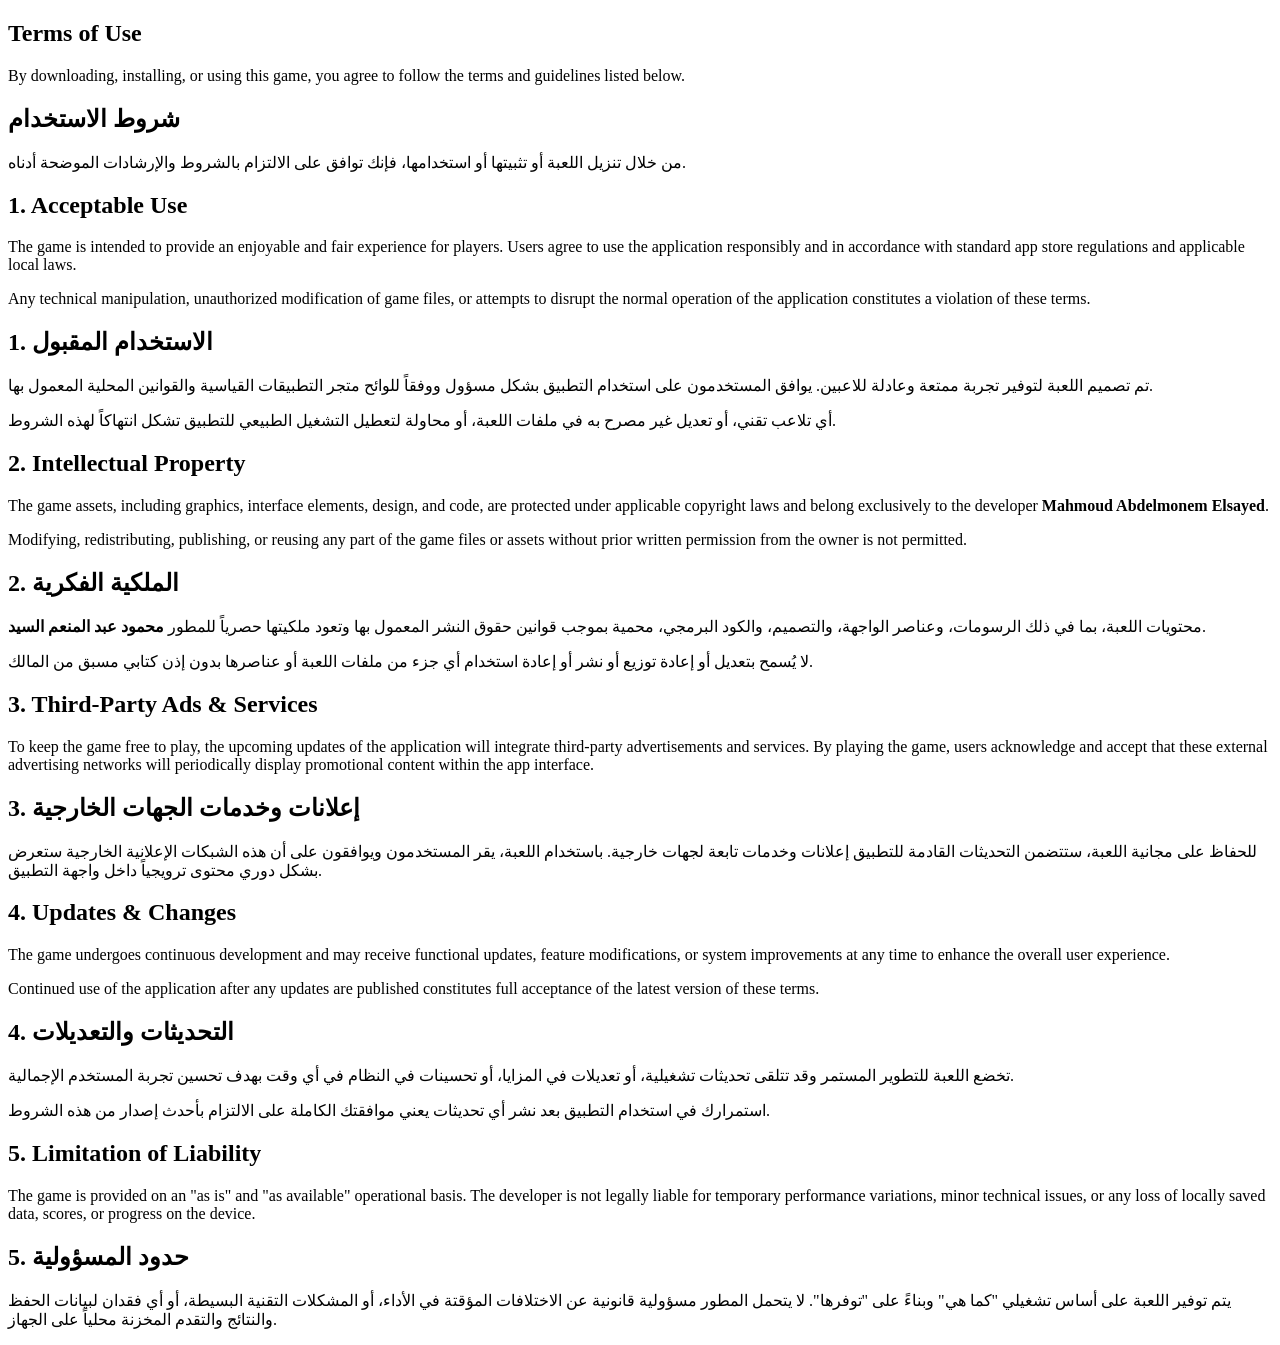
==== index.html @ fb296ae9 "Add files via upload" ====
<!DOCTYPE html>
<html lang="en">
<head>
    <meta charset="UTF-8">
    <meta name="viewport" content="width=device-width, initial-scale=1.0">
    <title>Terms of Use | BLOCK PUZZLE</title>
    <meta name="description" content="Official Terms of Use and guidelines for playing BLOCK PUZZLE safely and fairly.">
    <meta name="author" content="Mahmoud Abdelmonem Elsayed">
    <link rel="icon" type="image/png" href="assets/images/favicon.png">
    <link rel="stylesheet" href="assets/css/style.css">
</head>
<body>
    <header class="header"></header>
    
    <main class="main-content container">
        <section class="hero">
            <div class="lang-en">
                <h1>Terms of Use</h1>
                <p>By downloading, installing, or using this game, you agree to follow the terms and guidelines listed below.</p>
            </div>
            <div class="lang-ar">
                <h1>شروط الاستخدام</h1>
                <p>من خلال تنزيل اللعبة أو تثبيتها أو استخدامها، فإنك توافق على الالتزام بالشروط والإرشادات الموضحة أدناه.</p>
            </div>
        </section>

        <section>
            <div class="lang-en">
                <h2>1. Acceptable Use</h2>
                <p>The game is intended to provide an enjoyable and fair experience for players. Users agree to use the application responsibly and in accordance with standard app store regulations and applicable local laws.</p>
                <p>Any technical manipulation, unauthorized modification of game files, or attempts to disrupt the normal operation of the application constitutes a violation of these terms.</p>
            </div>
            <div class="lang-ar">
                <h2>1. الاستخدام المقبول</h2>
                <p>تم تصميم اللعبة لتوفير تجربة ممتعة وعادلة للاعبين. يوافق المستخدمون على استخدام التطبيق بشكل مسؤول ووفقاً للوائح متجر التطبيقات القياسية والقوانين المحلية المعمول بها.</p>
                <p>أي تلاعب تقني، أو تعديل غير مصرح به في ملفات اللعبة، أو محاولة لتعطيل التشغيل الطبيعي للتطبيق تشكل انتهاكاً لهذه الشروط.</p>
            </div>
        </section>

        <section>
            <div class="lang-en">
                <h2>2. Intellectual Property</h2>
                <p>The game assets, including graphics, interface elements, design, and code, are protected under applicable copyright laws and belong exclusively to the developer <strong>Mahmoud Abdelmonem Elsayed</strong>.</p>
                <p>Modifying, redistributing, publishing, or reusing any part of the game files or assets without prior written permission from the owner is not permitted.</p>
            </div>
            <div class="lang-ar">
                <h2>2. الملكية الفكرية</h2>
                <p>محتويات اللعبة، بما في ذلك الرسومات، وعناصر الواجهة، والتصميم، والكود البرمجي، محمية بموجب قوانين حقوق النشر المعمول بها وتعود ملكيتها حصرياً للمطور <strong>محمود عبد المنعم السيد</strong>.</p>
                <p>لا يُسمح بتعديل أو إعادة توزيع أو نشر أو إعادة استخدام أي جزء من ملفات اللعبة أو عناصرها بدون إذن كتابي مسبق من المالك.</p>
            </div>
        </section>

        <section>
            <div class="lang-en">
                <h2>3. Third-Party Ads & Services</h2>
                <p>To keep the game free to play, the upcoming updates of the application will integrate third-party advertisements and services. By playing the game, users acknowledge and accept that these external advertising networks will periodically display promotional content within the app interface.</p>
            </div>
            <div class="lang-ar">
                <h2>3. إعلانات وخدمات الجهات الخارجية</h2>
                <p>للحفاظ على مجانية اللعبة، ستتضمن التحديثات القادمة للتطبيق إعلانات وخدمات تابعة لجهات خارجية. باستخدام اللعبة، يقر المستخدمون ويوافقون على أن هذه الشبكات الإعلانية الخارجية ستعرض بشكل دوري محتوى ترويجياً داخل واجهة التطبيق.</p>
            </div>
        </section>

        <section>
            <div class="lang-en">
                <h2>4. Updates & Changes</h2>
                <p>The game undergoes continuous development and may receive functional updates, feature modifications, or system improvements at any time to enhance the overall user experience.</p>
                <p>Continued use of the application after any updates are published constitutes full acceptance of the latest version of these terms.</p>
            </div>
            <div class="lang-ar">
                <h2>4. التحديثات والتعديلات</h2>
                <p>تخضع اللعبة للتطوير المستمر وقد تتلقى تحديثات تشغيلية، أو تعديلات في المزايا، أو تحسينات في النظام في أي وقت بهدف تحسين تجربة المستخدم الإجمالية.</p>
                <p>استمرارك في استخدام التطبيق بعد نشر أي تحديثات يعني موافقتك الكاملة على الالتزام بأحدث إصدار من هذه الشروط.</p>
            </div>
        </section>

        <section>
            <div class="lang-en">
                <h2>5. Limitation of Liability</h2>
                <p>The game is provided on an "as is" and "as available" operational basis. The developer is not legally liable for temporary performance variations, minor technical issues, or any loss of locally saved data, scores, or progress on the device.</p>
            </div>
            <div class="lang-ar">
                <h2>5. حدود المسؤولية</h2>
                <p>يتم توفير اللعبة على أساس تشغيلي "كما هي" وبناءً على "توفرها". لا يتحمل المطور مسؤولية قانونية عن الاختلافات المؤقتة في الأداء، أو المشكلات التقنية البسيطة، أو أي فقدان لبيانات الحفظ والنتائج والتقدم المخزنة محلياً على الجهاز.</p>
            </div>
        </section>
    </main>

    <footer class="footer"></footer>
    <script src="assets/js/core.js"></script>
</body>
</html>
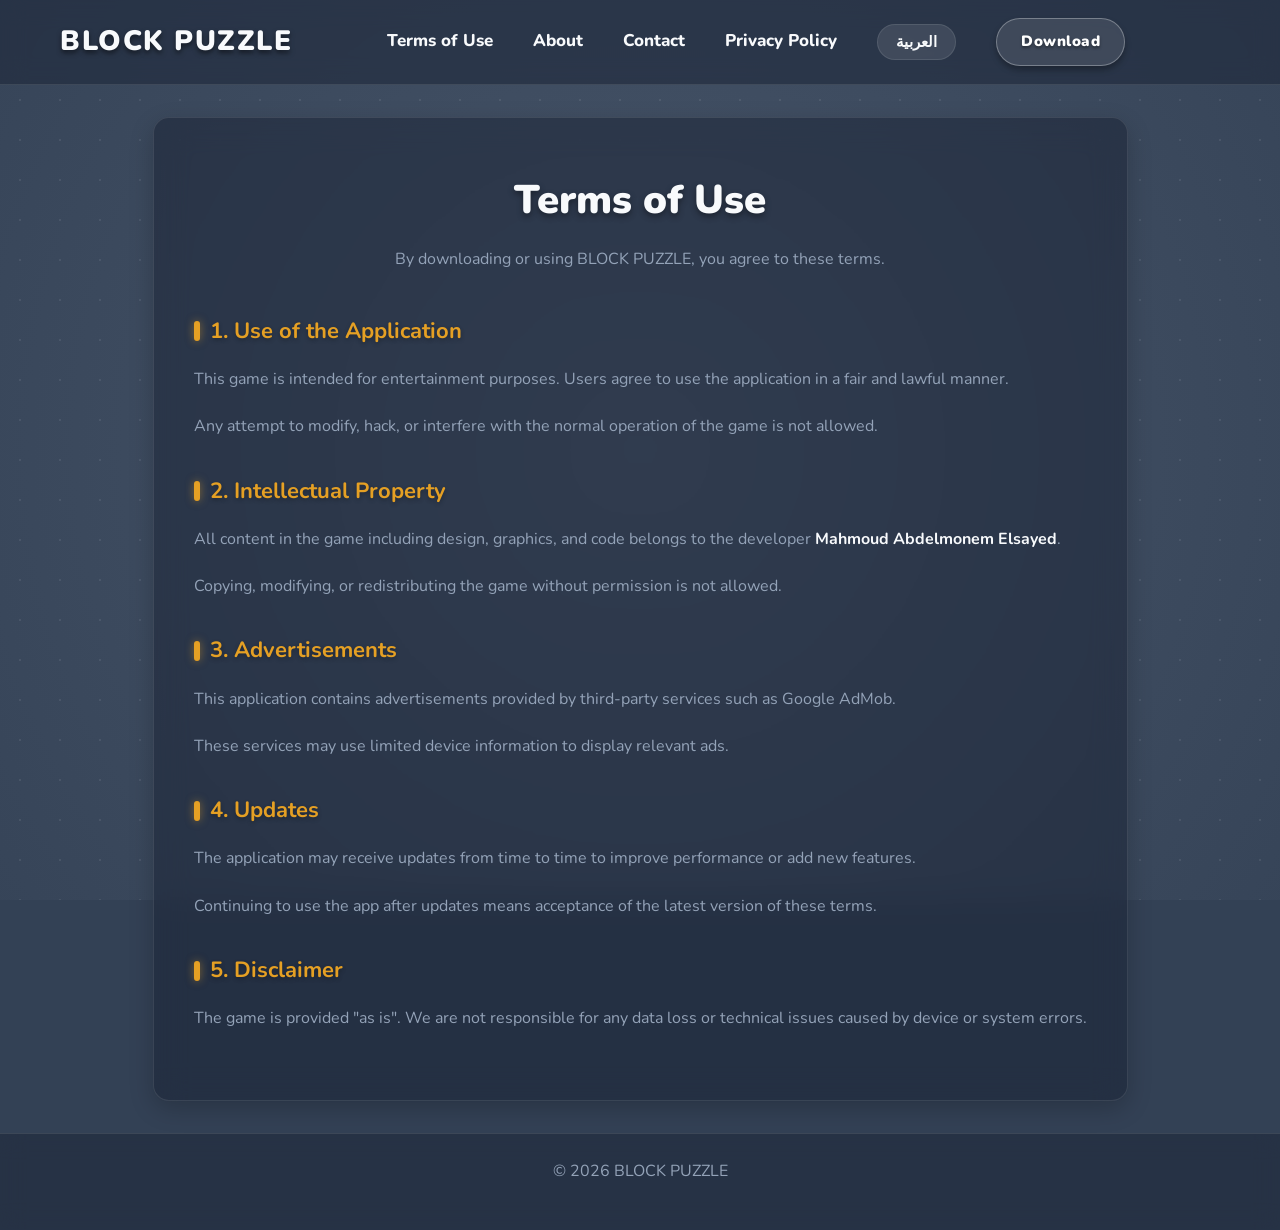
==== commit ce1c53fb: "Update terms of use and restructure sections" ====
--- a/index.html
+++ b/index.html
@@ -4,89 +4,101 @@
     <meta charset="UTF-8">
     <meta name="viewport" content="width=device-width, initial-scale=1.0">
     <title>Terms of Use | BLOCK PUZZLE</title>
-    <meta name="description" content="Official Terms of Use and guidelines for playing BLOCK PUZZLE safely and fairly.">
+    <meta name="description" content="Official Terms of Use for BLOCK PUZZLE.">
     <meta name="author" content="Mahmoud Abdelmonem Elsayed">
     <link rel="icon" type="image/png" href="assets/images/favicon.png">
     <link rel="stylesheet" href="assets/css/style.css">
 </head>
 <body>
-    <header class="header"></header>
-    
-    <main class="main-content container">
-        <section class="hero">
-            <div class="lang-en">
-                <h1>Terms of Use</h1>
-                <p>By downloading, installing, or using this game, you agree to follow the terms and guidelines listed below.</p>
-            </div>
-            <div class="lang-ar">
-                <h1>شروط الاستخدام</h1>
-                <p>من خلال تنزيل اللعبة أو تثبيتها أو استخدامها، فإنك توافق على الالتزام بالشروط والإرشادات الموضحة أدناه.</p>
-            </div>
-        </section>
 
-        <section>
-            <div class="lang-en">
-                <h2>1. Acceptable Use</h2>
-                <p>The game is intended to provide an enjoyable and fair experience for players. Users agree to use the application responsibly and in accordance with standard app store regulations and applicable local laws.</p>
-                <p>Any technical manipulation, unauthorized modification of game files, or attempts to disrupt the normal operation of the application constitutes a violation of these terms.</p>
-            </div>
-            <div class="lang-ar">
-                <h2>1. الاستخدام المقبول</h2>
-                <p>تم تصميم اللعبة لتوفير تجربة ممتعة وعادلة للاعبين. يوافق المستخدمون على استخدام التطبيق بشكل مسؤول ووفقاً للوائح متجر التطبيقات القياسية والقوانين المحلية المعمول بها.</p>
-                <p>أي تلاعب تقني، أو تعديل غير مصرح به في ملفات اللعبة، أو محاولة لتعطيل التشغيل الطبيعي للتطبيق تشكل انتهاكاً لهذه الشروط.</p>
-            </div>
-        </section>
+<header class="header"></header>
 
-        <section>
-            <div class="lang-en">
-                <h2>2. Intellectual Property</h2>
-                <p>The game assets, including graphics, interface elements, design, and code, are protected under applicable copyright laws and belong exclusively to the developer <strong>Mahmoud Abdelmonem Elsayed</strong>.</p>
-                <p>Modifying, redistributing, publishing, or reusing any part of the game files or assets without prior written permission from the owner is not permitted.</p>
-            </div>
-            <div class="lang-ar">
-                <h2>2. الملكية الفكرية</h2>
-                <p>محتويات اللعبة، بما في ذلك الرسومات، وعناصر الواجهة، والتصميم، والكود البرمجي، محمية بموجب قوانين حقوق النشر المعمول بها وتعود ملكيتها حصرياً للمطور <strong>محمود عبد المنعم السيد</strong>.</p>
-                <p>لا يُسمح بتعديل أو إعادة توزيع أو نشر أو إعادة استخدام أي جزء من ملفات اللعبة أو عناصرها بدون إذن كتابي مسبق من المالك.</p>
-            </div>
-        </section>
+<main class="main-content container">
 
-        <section>
-            <div class="lang-en">
-                <h2>3. Third-Party Ads & Services</h2>
-                <p>To keep the game free to play, the upcoming updates of the application will integrate third-party advertisements and services. By playing the game, users acknowledge and accept that these external advertising networks will periodically display promotional content within the app interface.</p>
-            </div>
-            <div class="lang-ar">
-                <h2>3. إعلانات وخدمات الجهات الخارجية</h2>
-                <p>للحفاظ على مجانية اللعبة، ستتضمن التحديثات القادمة للتطبيق إعلانات وخدمات تابعة لجهات خارجية. باستخدام اللعبة، يقر المستخدمون ويوافقون على أن هذه الشبكات الإعلانية الخارجية ستعرض بشكل دوري محتوى ترويجياً داخل واجهة التطبيق.</p>
-            </div>
-        </section>
+    <section class="hero">
+        <div class="lang-en">
+            <h1>Terms of Use</h1>
+            <p>By downloading or using BLOCK PUZZLE, you agree to these terms.</p>
+        </div>
 
-        <section>
-            <div class="lang-en">
-                <h2>4. Updates & Changes</h2>
-                <p>The game undergoes continuous development and may receive functional updates, feature modifications, or system improvements at any time to enhance the overall user experience.</p>
-                <p>Continued use of the application after any updates are published constitutes full acceptance of the latest version of these terms.</p>
-            </div>
-            <div class="lang-ar">
-                <h2>4. التحديثات والتعديلات</h2>
-                <p>تخضع اللعبة للتطوير المستمر وقد تتلقى تحديثات تشغيلية، أو تعديلات في المزايا، أو تحسينات في النظام في أي وقت بهدف تحسين تجربة المستخدم الإجمالية.</p>
-                <p>استمرارك في استخدام التطبيق بعد نشر أي تحديثات يعني موافقتك الكاملة على الالتزام بأحدث إصدار من هذه الشروط.</p>
-            </div>
-        </section>
+        <div class="lang-ar">
+            <h1>شروط الاستخدام</h1>
+            <p>باستخدام لعبة BLOCK PUZZLE فإنك توافق على هذه الشروط.</p>
+        </div>
+    </section>
 
-        <section>
-            <div class="lang-en">
-                <h2>5. Limitation of Liability</h2>
-                <p>The game is provided on an "as is" and "as available" operational basis. The developer is not legally liable for temporary performance variations, minor technical issues, or any loss of locally saved data, scores, or progress on the device.</p>
-            </div>
-            <div class="lang-ar">
-                <h2>5. حدود المسؤولية</h2>
-                <p>يتم توفير اللعبة على أساس تشغيلي "كما هي" وبناءً على "توفرها". لا يتحمل المطور مسؤولية قانونية عن الاختلافات المؤقتة في الأداء، أو المشكلات التقنية البسيطة، أو أي فقدان لبيانات الحفظ والنتائج والتقدم المخزنة محلياً على الجهاز.</p>
-            </div>
-        </section>
-    </main>
+    <section>
+        <div class="lang-en">
+            <h2>1. Use of the Application</h2>
+            <p>This game is intended for entertainment purposes. Users agree to use the application in a fair and lawful manner.</p>
+            <p>Any attempt to modify, hack, or interfere with the normal operation of the game is not allowed.</p>
+        </div>
 
-    <footer class="footer"></footer>
-    <script src="assets/js/core.js"></script>
+        <div class="lang-ar">
+            <h2>1. استخدام التطبيق</h2>
+            <p>هذه اللعبة مخصصة لأغراض الترفيه فقط. يوافق المستخدم على استخدامها بطريقة عادلة وقانونية.</p>
+            <p>أي محاولة للتعديل أو الاختراق أو تعطيل عمل اللعبة غير مسموح بها.</p>
+        </div>
+    </section>
+
+    <section>
+        <div class="lang-en">
+            <h2>2. Intellectual Property</h2>
+            <p>All content in the game including design, graphics, and code belongs to the developer <strong>Mahmoud Abdelmonem Elsayed</strong>.</p>
+            <p>Copying, modifying, or redistributing the game without permission is not allowed.</p>
+        </div>
+
+        <div class="lang-ar">
+            <h2>2. الملكية الفكرية</h2>
+            <p>جميع محتويات اللعبة بما في ذلك التصميم والرسومات والكود مملوكة للمطور <strong>محمود عبد المنعم السيد</strong>.</p>
+            <p>لا يُسمح بنسخ أو تعديل أو إعادة نشر اللعبة بدون إذن.</p>
+        </div>
+    </section>
+
+    <section>
+        <div class="lang-en">
+            <h2>3. Advertisements</h2>
+            <p>This application contains advertisements provided by third-party services such as Google AdMob.</p>
+            <p>These services may use limited device information to display relevant ads.</p>
+        </div>
+
+        <div class="lang-ar">
+            <h2>3. الإعلانات</h2>
+            <p>يحتوي التطبيق على إعلانات مقدمة من خدمات خارجية مثل Google AdMob.</p>
+            <p>قد تستخدم هذه الخدمات بيانات جهاز محدودة لعرض إعلانات مناسبة.</p>
+        </div>
+    </section>
+
+    <section>
+        <div class="lang-en">
+            <h2>4. Updates</h2>
+            <p>The application may receive updates from time to time to improve performance or add new features.</p>
+            <p>Continuing to use the app after updates means acceptance of the latest version of these terms.</p>
+        </div>
+
+        <div class="lang-ar">
+            <h2>4. التحديثات</h2>
+            <p>قد يتم تحديث التطبيق من وقت لآخر لتحسين الأداء أو إضافة ميزات جديدة.</p>
+            <p>استمرار الاستخدام بعد التحديث يعني الموافقة على أحدث نسخة من الشروط.</p>
+        </div>
+    </section>
+
+    <section>
+        <div class="lang-en">
+            <h2>5. Disclaimer</h2>
+            <p>The game is provided "as is". We are not responsible for any data loss or technical issues caused by device or system errors.</p>
+        </div>
+
+        <div class="lang-ar">
+            <h2>5. إخلاء المسؤولية</h2>
+            <p>يتم تقديم اللعبة كما هي. نحن غير مسؤولين عن أي فقدان بيانات أو مشاكل تقنية ناتجة عن الجهاز أو النظام.</p>
+        </div>
+    </section>
+
+</main>
+
+<footer class="footer"></footer>
+<script src="assets/js/core.js"></script>
+
 </body>
-</html>+</html>
--- a/assets/css/style.css
+++ b/assets/css/style.css
@@ -0,0 +1,200 @@
+@import url('https://fonts.googleapis.com/css2?family=Cairo:wght@400;700;900&family=Nunito:wght@400;700;900&display=swap');
+
+:root {
+    --bg-center: #475569;
+    --bg-edge: #334155;
+    --glass-bg: rgba(15, 23, 42, 0.4);
+    --glass-border: rgba(255, 255, 255, 0.1);
+    --text-main: #F8FAFC;
+    --text-muted: #94A3B8;
+    --primary-light: #E5A024;
+    --primary-dark: #C07C18;
+    --btn-neutral: rgba(255, 255, 255, 0.1);
+    --btn-hover: #3b82f6;
+    --radius: 16px;
+}
+
+* {
+    margin: 0;
+    padding: 0;
+    box-sizing: border-box;
+}
+
+body {
+    font-family: 'Nunito', sans-serif;
+    color: var(--text-main);
+    line-height: 1.7;
+    -webkit-font-smoothing: antialiased;
+    background-color: var(--bg-edge);
+    background-image: 
+        radial-gradient(circle, rgba(255,255,255,0.08) 1.5px, transparent 1.5px),
+        radial-gradient(circle at center, var(--bg-center) 0%, var(--bg-edge) 120%);
+    background-size: 40px 40px, 100% 100%;
+    background-position: 0 0, center center;
+    background-attachment: fixed;
+    display: flex;
+    flex-direction: column;
+    min-height: 100vh;
+}
+
+html[dir="rtl"] body {
+    font-family: 'Cairo', sans-serif;
+}
+
+.lang-ar { display: none; }
+html[dir="rtl"] .lang-en { display: none; }
+html[dir="rtl"] .lang-ar { display: block; }
+span.lang-ar { display: none; }
+html[dir="rtl"] span.lang-en { display: none; }
+html[dir="rtl"] span.lang-ar { display: inline; }
+
+a { text-decoration: none; color: inherit; transition: all 0.3s ease; }
+
+.container { max-width: 1200px; margin: 0 auto; padding: 0 20px; }
+
+.header {
+    background: rgba(30, 41, 59, 0.6);
+    backdrop-filter: blur(12px);
+    -webkit-backdrop-filter: blur(12px);
+    border-bottom: 1px solid var(--glass-border);
+    padding: 18px 0;
+    position: sticky;
+    top: 0;
+    z-index: 100;
+}
+
+.nav-wrapper { display: flex; justify-content: space-between; align-items: center; }
+
+.logo {
+    font-size: 28px;
+    font-weight: 900;
+    letter-spacing: 1.5px;
+    color: var(--text-main);
+    text-shadow: 0 3px 5px rgba(0,0,0,0.5);
+}
+
+html[dir="rtl"] .logo { letter-spacing: 0; }
+
+/* توزيع مريح للكمبيوتر */
+.nav-links { display: flex; align-items: center; gap: 40px; font-size: 17px; font-weight: 800; }
+.nav-links a:hover, .nav-links a.active-link, .sidebar-links a.active-link { color: var(--primary-light); }
+
+.btn-lang {
+    background: rgba(255,255,255,0.1);
+    border: 1px solid var(--glass-border);
+    color: var(--text-main);
+    padding: 8px 18px;
+    border-radius: 30px;
+    cursor: pointer;
+    font-weight: 800;
+    font-size: 15px;
+    transition: all 0.3s ease;
+}
+.btn-lang:hover { background: rgba(255,255,255,0.2); }
+
+.btn-premium, .btn-nav-download {
+    background: var(--btn-neutral);
+    border: 1px solid rgba(255, 255, 255, 0.3);
+    color: #ffffff !important;
+    border-radius: 30px;
+    font-weight: 900;
+    letter-spacing: 0.5px;
+    transition: all 0.3s cubic-bezier(0.25, 0.8, 0.25, 1) !important;
+    box-shadow: 0 4px 6px rgba(0,0,0,0.3);
+    text-shadow: 0 2px 3px rgba(0,0,0,0.4);
+    display: inline-flex;
+    align-items: center;
+    justify-content: center;
+}
+
+html[dir="rtl"] .btn-premium, html[dir="rtl"] .btn-nav-download { letter-spacing: 0; }
+
+.btn-nav-download { padding: 10px 24px; font-size: 15px; }
+.btn-premium { padding: 14px 32px; font-size: 16px; text-transform: uppercase; }
+
+.btn-premium:hover, .btn-nav-download:hover {
+    background: var(--btn-hover);
+    border-color: var(--btn-hover);
+    transform: translateY(-3px);
+    box-shadow: 0 8px 20px rgba(59, 130, 246, 0.4), 0 4px 8px rgba(0,0,0,0.4);
+}
+
+.mobile-menu-btn { display: none; background: none; border: none; cursor: pointer; color: var(--text-main); }
+.mobile-menu-btn svg { width: 32px; height: 32px; }
+
+.sidebar {
+    position: fixed; top: 0; left: 0; width: 100%; height: 100vh;
+    background: rgba(15, 23, 42, 0.95);
+    backdrop-filter: blur(15px);
+    z-index: 200; display: flex; flex-direction: column; justify-content: center; align-items: center;
+    opacity: 0; visibility: hidden; transform: scale(0.98);
+    transition: all 0.3s cubic-bezier(0.4, 0, 0.2, 1);
+}
+.sidebar.active { opacity: 1; visibility: visible; transform: scale(1); }
+.close-btn { position: absolute; top: 20px; right: 20px; background: none; border: none; cursor: pointer; color: var(--text-main); transition: transform 0.3s ease; }
+html[dir="rtl"] .close-btn { right: auto; left: 20px; }
+.close-btn:hover { transform: rotate(90deg); color: var(--primary-light); }
+.close-btn svg { width: 32px; height: 32px; }
+
+.sidebar-links { display: flex; flex-direction: column; align-items: center; gap: 24px; font-size: 22px; font-weight: 800; width: 100%; }
+
+.main-content {
+    padding: 48px 40px;
+    max-width: 1100px;
+    margin: 32px auto;
+    border-radius: var(--radius);
+    background: var(--glass-bg);
+    backdrop-filter: blur(16px);
+    -webkit-backdrop-filter: blur(16px);
+    border: 1px solid var(--glass-border);
+    box-shadow: 0 8px 24px rgba(0, 0, 0, 0.2);
+}
+
+.hero { text-align: center; margin-bottom: 40px; }
+
+h1 { font-size: 40px; margin-bottom: 12px; font-weight: 900; color: var(--text-main); text-shadow: 0 3px 6px rgba(0,0,0,0.4); }
+h2 { font-size: 22px; margin: 32px 0 16px; font-weight: 700; color: var(--primary-light); display: flex; align-items: center; gap: 10px; text-shadow: 0 2px 4px rgba(0,0,0,0.3); }
+h2::before { content: ""; display: block; width: 6px; height: 20px; background: var(--primary-light); border-radius: 4px; box-shadow: 0 0 8px rgba(229, 160, 36, 0.5); }
+
+p { margin-bottom: 20px; color: var(--text-muted); font-size: 16px; }
+strong { color: var(--text-main); font-weight: 700; }
+
+.video-container { width: 100%; max-width: 320px; aspect-ratio: 9 / 16; margin: 24px auto; background: #000; border-radius: 12px; overflow: hidden; box-shadow: 0 8px 24px rgba(0,0,0,0.5); border: 3px solid rgba(255,255,255,0.1); }
+iframe { width: 100%; height: 100%; border: none; }
+
+.footer { 
+    margin-top: auto;
+    padding: 24px 0; 
+    text-align: center; 
+    color: var(--text-muted); 
+    font-size: 14px; 
+    background: rgba(30, 41, 59, 0.6);
+    backdrop-filter: blur(12px);
+    -webkit-backdrop-filter: blur(12px);
+    border-top: 1px solid var(--glass-border); 
+}
+html[dir="rtl"] .footer { direction: ltr; }
+
+@media (min-width: 769px) { .mobile-menu-btn { display: none !important; } }
+@media (max-width: 768px) {
+    .nav-links { display: none; }
+    .mobile-menu-btn { display: flex !important; }
+    .main-content { margin: 16px auto; padding: 32px 20px; }
+    h1 { font-size: 28px; }
+    h2 { font-size: 18px; margin: 24px 0 12px; }
+    p { font-size: 15px; margin-bottom: 16px; }
+    .logo { font-size: 20px; white-space: nowrap; }
+    .header { padding: 14px 0; }
+    .btn-premium { padding: 12px 24px; font-size: 14px; }
+    .video-container { margin: 16px auto; }
+}
+
+.floating-404 { background: transparent !important; border: none !important; box-shadow: none !important; backdrop-filter: none !important; -webkit-backdrop-filter: none !important; }
+.floating-404 h1 { font-size: 140px; margin-bottom: 0; text-shadow: 0 6px 12px rgba(0,0,0,0.6); }
+.floating-404 h2 { justify-content: center; font-size: 28px; color: #fff; margin-top: 0; border-bottom: none; }
+
+@media (max-width: 768px) {
+    .floating-404 h1 { font-size: 90px; }
+    .floating-404 h2 { font-size: 22px; }
+    .floating-404 p { font-size: 15px; margin-bottom: 24px; }
+}
